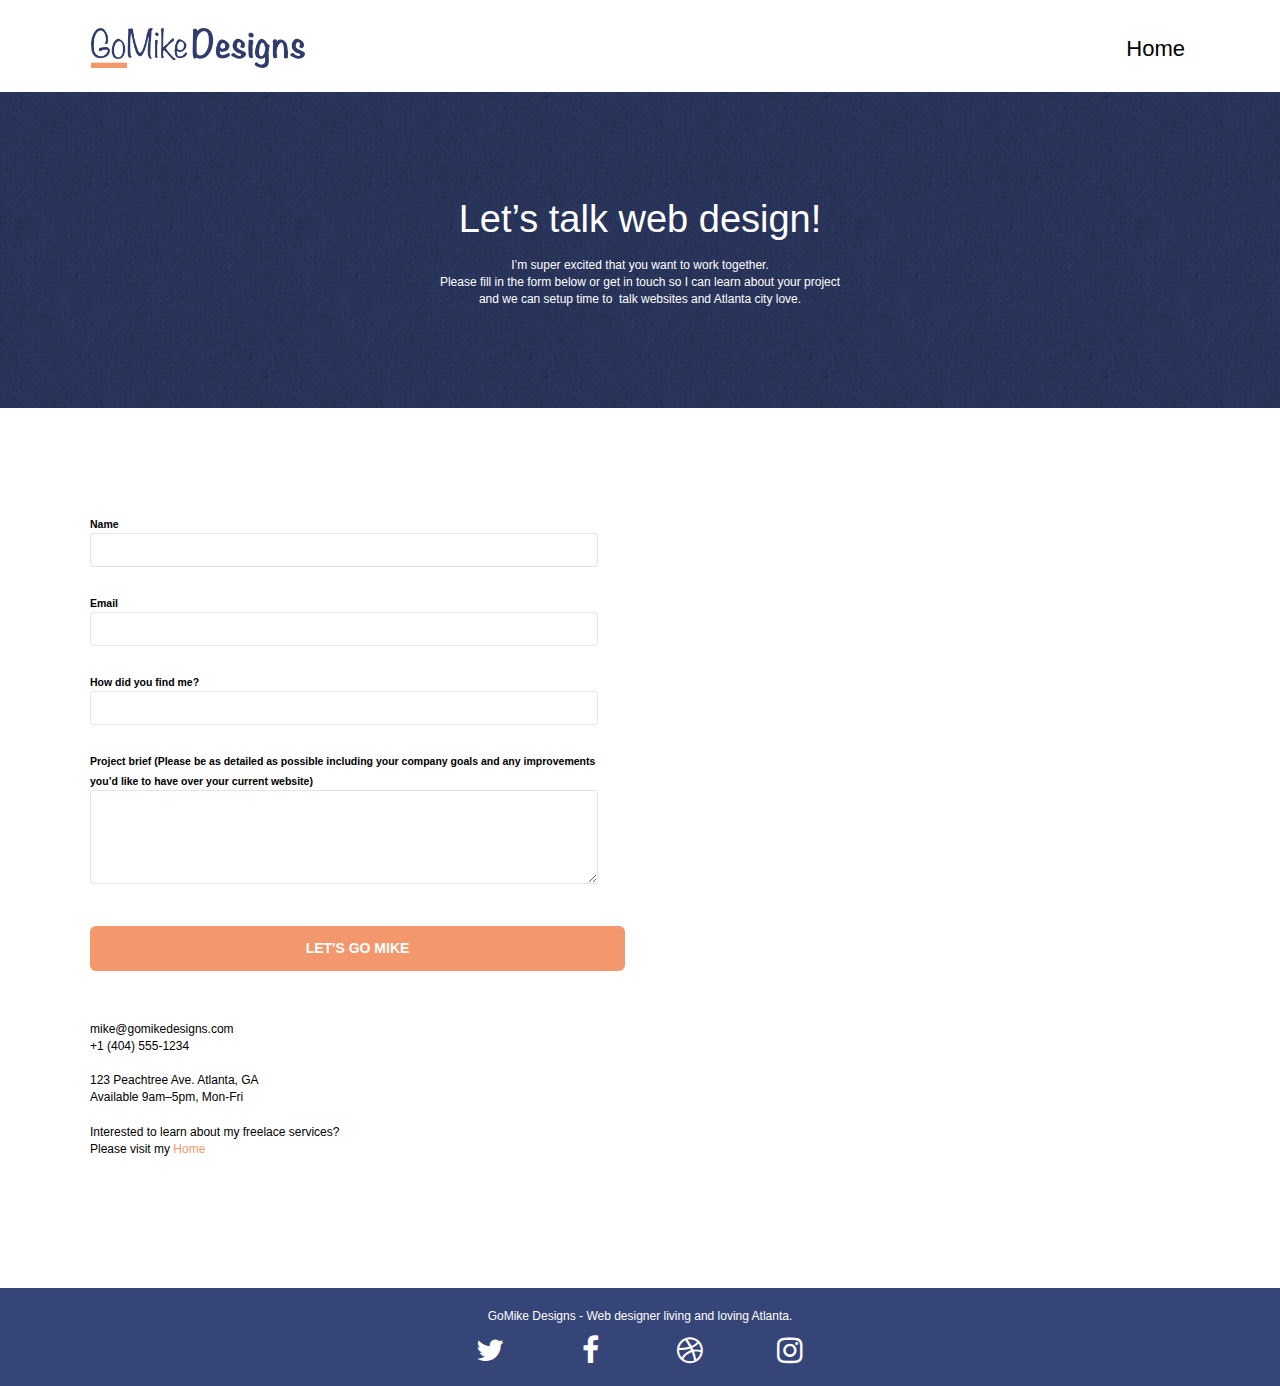
==== contact-page.html @ d65bc630 "Changed the second page name to contact-pag" ====
<!DOCTYPE html>
<html lang="en">
  <head>
    <meta charset="utf-8" />
    <meta name="keywords" content="" />
    <meta
      name="description"
      content="GoMike Design contact form - Let's talk web design!"
    />
    <meta
      name="viewport"
      content="width=device-width, initial-scale=1.0, viewport-fit=cover"
    />
    <link rel="shortcut icon" type="image/png" href="favicon.jpg" />
   
    <link rel="stylesheet" type="text/css" href="./css/bootstrap.css" />
    <link rel="stylesheet" type="text/css" href="style.css" />
    <link rel="stylesheet" type="text/css" href="./css/font-awesome.css" />
    <link rel="stylesheet" href="./css/font-awesome-defer.css" />
    <link rel="stylesheet" type="text/css" href="./css/et-line.css" />
    
    <script src="./js/jquery-2.1.0.js" defer></script>
    <script src="./js/bootstrap.js" defer></script>
    <script src="./js/blocs.js" defer></script>
    <script src="./js/jqBootstrapValidation.js" defer></script>
    <script src="./js/formHandler.js" defer></script>
    <title>Contacts</title>

    <!-- Analytics -->

    <!-- Analytics END -->
  </head>
  <body>
    <!-- Main container -->
    <div class="page-container">
      <!-- bloc-0 -->
      <div class="bloc bgc-white l-bloc" id="bloc-0">
        <div class="container bloc-sm">
          <nav class="navbar row">
            <div class="navbar-header">
              <a class="navbar-brand" href="index.html"
                ><img
                  src="img/atlanta%20web%20design%20logo.png"
                  alt="Go Mike Design logo"
                  height="40"
              /></a>
              <button
              id="nav-toggle"
              type="button"
              class="ui-navbar-toggle navbar-toggle"
              data-toggle="collapse"
              data-target=".navbar-1"
            >
              <span class="sr-only">Toggle navigation</span
              ><span class="icon-bar"></span><span class="icon-bar"></span
              ><span class="icon-bar"></span>
            </button>
            </div>
            <div class="collapse navbar-collapse navbar-1 special-dropdown-nav">
              <ul class="site-navigation contact-nav nav navbar-nav">
                <li>
                  <a class="page2-home-button" href="index.html">Home</a>
                </li>
              </ul>
            </div>
          </nav>
        </div>
      </div>
      <!-- bloc-0 END -->

      <!-- bloc-6 -->
      <div
        class="bloc bg-dots-bg bg-repeat bgc-dark-slate-blue d-bloc bloc-bg-texture texture-paper"
        id="bloc-6"
      >
        <div class="container bloc-lg">
          <div class="row">
            <div class="col-sm-12">
              <p class="text-center hero-bloc-text tc-white">
                Let&rsquo;s talk web design!
              </p>
              <p class="text-center mg-lg tc-white tight-width-whitespace">
                I&rsquo;m super excited that you want to work together.<br />Please
                fill in the form below or get in touch so I can learn about your
                project <br />and we can setup time to &nbsp;talk websites and
                Atlanta city love.
              </p>
            </div>
          </div>
        </div>
      </div>
      <!-- bloc-6 END -->

      <!-- bloc-7 -->
      <div class="bloc bgc-white l-bloc" id="bloc-7">
        <div class="container bloc-lg">
          <div class="row">
            <div class="col-sm-6 col-sm-6-contact">
              <form
                id="form_1"
                data-success-msg="Your message has been sent."
                data-fail-msg="Sorry it seems that our mail server is not responding, Sorry for the inconvenience!"
              >
                <div class="form-group">
                  <label class="label" for="name"> Name </label><br />
                  <input
                    type="text"
                    id="name"
                    class="form-control"
                    required
                  /><br />
                </div>
                <div class="form-group">
                  <label class="label" for="email"> Email </label><br />
                  <input
                    id="email"
                    class="form-control"
                    type="email"
                    required
                  /><br />
                </div>
                <div class="form-group">
                  <label class="label" for="how-did-you-find-me">
                    How did you find me? </label
                  ><br />
                  <input
                    class="form-control"
                    type="text"
                    required
                    id="how-did-you-find-me"
                  /><br />
                </div>
                <div class="form-group">
                  <label class="label" for="project-brief">
                    Project brief (Please be as detailed as possible including
                    your company goals and any improvements you&rsquo;d like to
                    have over your current website)<br /></label
                  ><textarea
                    id="project-brief"
                    class="form-control"
                    rows="4"
                    cols="50"
                    required
                  ></textarea
                  ><br />
                </div>
                <button
                  class="bloc-button btn btn-lg btn-block cta-hero btn-atomic-tangerine"
                  type="submit"
                >
                  Let's go Mike
                </button>
              </form>
            </div>
            <div class="col-sm-6 col-sm-6-contact">
              <p class="more-information">
                mike@gomikedesigns.com<br />+1 (404) 555-1234<br />
                <br />123 Peachtree Ave. Atlanta, GA<br />Available 9am–5pm,
                Mon-Fri <br />
                <br />Interested to learn about my freelace services?
                <br />Please visit my&nbsp;<a
                  class="ltc-atomic-tangerine"
                  href="index.html"
                  >Home</a
                >
              </p>
            </div>
          </div>
        </div>
      </div>
      <!-- bloc-7 END -->

      <!-- ScrollToTop Button -->
      <a class="topscroll-button"><span class="fa fa-chevron-up"></span></a>
      <!-- <i class="topscroll-button fa-solid fa-chevron-up">aosdjasdka;skd</i> -->
      <!-- ScrollToTop Button END-->

      <!-- Footer - bloc-8 -->
      <div class="bloc bgc-dark-slate-blue d-bloc" id="bloc-8">
        <div class="container bloc-sm">
          <div class="row">
            <div class="col-sm-12">
              <p class="text-center white">
                GoMike Designs - Web designer living and loving Atlanta.<br />
              </p>
              <div class="row row-no-gutters social">
                <div class="col-sm-3">
                  <div class="text-center">
                    <a class="social" href="index.html"
                      ><span class="fa fa-twitter icon-md"></span
                    ></a>
                  </div>
                </div>
                <div class="col-sm-3">
                  <div class="text-center">
                    <a class="social" href="index.html"
                      ><span class="fa fa-facebook icon-md"></span
                    ></a>
                  </div>
                </div>
                <div class="col-sm-3">
                  <div class="text-center">
                    <a class="social" href="index.html"
                      ><span class="fa fa-dribbble icon-md"></span
                    ></a>
                  </div>
                </div>
                <div class="col-sm-3">
                  <div class="text-center">
                    <a class="social" href="index.html"
                      ><span class="fa fa-instagram icon-md"></span
                    ></a>
                  </div>
                </div>
              </div>
              
            </div>
          </div>
        </div>
      </div>

                        </div>
          </div>
        </div>
      </div>
      <!-- Footer - bloc-8 END -->
    </div>
    <!-- Main container END -->
  </body>
</html>
---- style.css ----
* {
    box-sizing: border-box;
}

body {
    margin: 0;
    padding: 0;
    background: #FFF;
    overflow-x: hidden;
    -webkit-font-smoothing: antialiased;
    -moz-osx-font-smoothing: grayscale;

}

a,
button {
    transition: all .3s ease-in-out;
    outline: none !important;
    text-decoration: none;
}

/*******************************************************************/


a:hover {
    text-decoration: none;
    cursor: pointer;
}

#page-loading-blocs-notifaction {
    position: fixed;
    top: 0;
    bottom: 0;
    width: 100%;
    z-index: 100000;
    background: #FFFFFF url("img/pageload-spinner.gif") no-repeat center center;
}

.bloc {
    width: 100%;
    clear: both;
    background: 50% 50% no-repeat;
    padding: 0 50px;
    -webkit-background-size: cover;
    -moz-background-size: cover;
    -o-background-size: cover;
    background-size: cover;
    position: relative;
}

.bloc .container {
    padding-left: 0;
    padding-right: 0;
}

.bloc-lg {
    padding: 100px 50px;
}

.bloc-md {
    padding: 50px;
}

.bloc-sm {
    padding: 20px 50px;
}

.bg-center,
.bg-l-edge,
.bg-r-edge,
.bg-t-edge,
.bg-b-edge,
.bg-tl-edge,
.bg-bl-edge,
.bg-tr-edge,
.bg-br-edge,
.bg-repeat {
    -webkit-background-size: auto !important;
    -moz-background-size: auto !important;
    -o-background-size: auto !important;
    background-size: auto !important;
}

.bg-repeat {
    background: repeat;
}

.bg-t-edge {
    background: top no-repeat;
}

.bloc-bg-texture::before {
    content: "";
    background-size: 2px 2px;
    position: absolute;
    top: 0;
    bottom: 0;
    left: 0;
    right: 0;
}

.texture-paper::before {
    background: url("img/aecd7-gz9ng.webp");
    background-size: 280px 280px;
}

.b-parallax {
    background-attachment: fixed;
}

.d-bloc {
    color: white;
}

.d-bloc button:hover {
    color: rgba(255, 255, 255, .9);
}

.d-bloc .icon-round,
.d-bloc .icon-square,
.d-bloc .icon-rounded,
.d-bloc .icon-semi-rounded-a,
.d-bloc .icon-semi-rounded-b {
    border-color: rgba(255, 255, 255, .9);
}

.d-bloc .divider-h span {
    border-color: rgba(255, 255, 255, .2);
}

.d-bloc .a-btn,
.d-bloc .navbar a,
.d-bloc .navbar-brand,
.d-bloc a .icon-sm,
.d-bloc a .icon-md,
.d-bloc a .icon-lg,
.d-bloc a .icon-xl,
.d-bloc h1 a,
.d-bloc h2 a,
.d-bloc h3 a,
.d-bloc h4 a,
.d-bloc h5 a,
.d-bloc h6 a,
.d-bloc p a {
    color: white;
}

.d-bloc .a-btn:hover,
.d-bloc .navbar a:hover,
.d-bloc .navbar-brand:hover,
.d-bloc a:hover .icon-sm,
.d-bloc a:hover .icon-md,
.d-bloc a:hover .icon-lg,
.d-bloc a:hover .icon-xl,
.d-bloc h1 a:hover,
.d-bloc h2 a:hover,
.d-bloc h3 a:hover,
.d-bloc h4 a:hover,
.d-bloc h5 a:hover,
.d-bloc h6 a:hover,
.d-bloc p a:hover {
    color: rgba(255, 255, 255, 1);
}

.d-bloc .navbar-toggle .icon-bar {
    background: rgba(255, 255, 255, 1);
}

.d-bloc .btn-wire,
.d-bloc .btn-wire:hover {
    color: rgba(255, 255, 255, 1);
    border-color: rgba(255, 255, 255, 1);
}

.d-bloc .panel {
    color: rgba(0, 0, 0, .5);
}

.d-bloc .panel button:hover {
    color: rgba(0, 0, 0, .7);
}

.d-bloc .panel icon {
    border-color: rgba(0, 0, 0, .7);
}

.d-bloc .panel .divider-h span {
    border-color: rgba(0, 0, 0, .1);
}

.d-bloc .panel .a-btn {
    color: rgba(0, 0, 0, .6);
}

.d-bloc .panel .a-btn:hover {
    color: rgba(0, 0, 0, 1);
}

.d-bloc .panel .btn-wire,
.d-bloc .panel .btn-wire:hover {
    color: rgba(0, 0, 0, .7);
    border-color: rgba(0, 0, 0, .3);
}

.d-bloc .panel,
.l-bloc {
    color: rgba(0, 0, 0, .5);
}

.d-bloc .panel button:hover,
.l-bloc button:hover {
    color: rgba(0, 0, 0, .7);
}

.l-bloc .icon-round,
.l-bloc .icon-square,
.l-bloc .icon-rounded,
.l-bloc .icon-semi-rounded-a,
.l-bloc .icon-semi-rounded-b {
    border-color: rgba(0, 0, 0, .7);
}

.d-bloc .panel .divider-h span,
.l-bloc .divider-h span {
    border-color: rgba(0, 0, 0, .1);
}

.d-bloc .panel .a-btn,
.l-bloc .a-btn,
.l-bloc .navbar a,
.l-bloc .navbar-brand,
.l-bloc a .icon-sm,
.l-bloc a .icon-md,
.l-bloc a .icon-lg,
.l-bloc a .icon-xl,
.l-bloc h1 a,
.l-bloc h2 a,
.l-bloc h3 a,
.l-bloc h4 a,
.l-bloc h5 a,
.l-bloc h6 a,
.l-bloc p a {
    color: rgba(0, 0, 0, .6);
}

.d-bloc .panel .a-btn:hover,
.l-bloc .a-btn:hover,
.l-bloc .navbar a:hover,
.l-bloc .navbar-brand:hover,
.l-bloc a:hover .icon-sm,
.l-bloc a:hover .icon-md,
.l-bloc a:hover .icon-lg,
.l-bloc a:hover .icon-xl,
.l-bloc h1 a:hover,
.l-bloc h2 a:hover,
.l-bloc h3 a:hover,
.l-bloc h4 a:hover,
.l-bloc h5 a:hover,
.l-bloc h6 a:hover,
.l-bloc p a:hover {
    color: rgba(0, 0, 0, 1);
}

.l-bloc .navbar-toggle .icon-bar {
    color: rgba(0, 0, 0, .6);
}

.d-bloc .panel .btn-wire,
.d-bloc .panel .btn-wire:hover,
.l-bloc .btn-wire,
.l-bloc .btn-wire:hover {
    color: rgba(0, 0, 0, .7);
    border-color: rgba(0, 0, 0, .3);
}

.voffset {
    margin-top: 30px;
}

.voffset-lg {
    margin-top: 80px;
}

.row-no-gutters {
    margin-right: 0;
    margin-left: 0;
    display: flex;
    justify-content: space-around;
}

.row.row-no-gutters>[class^="col-"],
.row.row-no-gutters>[class*=" col-"] {
    padding-right: 0;
    padding-left: 0;

}

#bloc-2-services p {
    font-size: 11px;
    color: black !important;

    /******************************************************/
}

blockquote {
    border: 0px;
    font-style: italic;
}

.quote,
.quote-autor {
    font-size: 14px !important;
}

.navbar {
    margin-bottom: 0;
    z-index: 1;
}

.navbar-brand {
    height: auto;
    padding: 3px 15px;
    font-size: 25px;
    font-weight: normal;
    font-weight: 600;
    line-height: 44px;
}

.navbar-brand img {
    max-height: 200px;
    margin: 0 5px 0 0;
    display: inline;
}

.navbar-brand img[src$=svg] {
    min-width: 100px;
}

.nav-center .navbar-brand img {
    margin: 0;
}

.navbar .nav {
    padding-top: 2px;
    margin-right: -16px;
    float: right;
    z-index: 1;
}

.nav>li {
    float: left;
    margin-top: 4px;
    font-size: 16px;
}

.navbar-nav .open .dropdown-menu>li>a {
    text-align: inherit;
}

.nav>li a:hover,
.nav>li a:focus {
    background: transparent;
}

.navbar-toggle {
    margin: 10px 10px 0 0;
    border: 0px;
}

.navbar-toggle:hover {
    background: transparent !important;
}

.navbar-toggle .icon-bar {
    background-color: rgba(0, 0, 0, .5);
    width: 26px;
}

.nav-invert .navbar .nav {
    float: left;
}

.nav-invert .navbar-header,
.nav-invert .navbar-brand {
    float: right;
    position: relative;
    z-index: 2;
}

.contact-nav {
    list-style: none;
}

@media (min-width: 768px) {


    .site-navigation {
        position: absolute;
        top: 50%;
        right: 20px;
        transform: translate(0, -50%);
        -webkit-transform: translateY(-50%);
    }

    .nav>li .dropdown-menu a,
    .nav>li .dropdown-menu a:hover {
        color: #484848;
    }

    .navbar-nav>li>a {
        color: black !important;
        font-size: 22px;

    }


    .nav-invert .site-navigation {
        left: 0;
        right: 0;
    }

    .nav-center {
        text-align: center;
    }

    .nav-center .navbar-header {
        width: 100%;
    }

    .nav-center .navbar-header,
    .nav-center .navbar-brand,
    .nav-center .nav>li {
        float: none;
        display: inline-block;
    }

    .nav-center .site-navigation {
        position: relative;
        width: 100%;
        right: 0;
        margin-right: 0px;
        margin-top: 20px;

    }

    .nav-center.mini-nav .navbar-toggle {
        float: none;
        margin: 10px auto 0;
    }
}

.nav>li>.dropdown a {
    background: none !important;
    display: block;
    padding: 14px 15px;
}

nav .caret {
    margin: 0 5px;
}

.dropdown-menu .dropdown-menu {
    top: -8px;
    left: 100%;
}

.dropdown-menu .dropmenu-flow-right {
    top: 100%;
    left: 0;
    margin-left: -1px;
    border-top-left-radius: 0;
    border-top-right-radius: 0;
}

.dropdown-menu .dropdown span {
    border: 4px solid black;
    border-top-color: transparent;
    border-right-color: transparent;
    border-bottom-color: transparent;
    margin: 6px -5px 0 0 !important;
    float: right;
}

.mg-md {
    margin-top: 10px;
    margin-bottom: 20px;
}

.mg-lg {
    margin-top: 10px;
    margin-bottom: 40px;
}

.btn {
    margin: 0 5px 5px 0;
}

.btn.pull-right {
    margin: 0 0 5px 5px;
}

.btn-d,
.btn-d:hover,
.btn-d:focus {
    color: #FFF;
    background: rgba(0, 0, 0, .3);
}

button {
    outline: none !important;
}

.btn-rd {
    border-radius: 40px;
}

.btn-clean {
    border: 1px solid rgba(0, 0, 0, .08);
    border-bottom-color: rgba(0, 0, 0, .1);
    text-shadow: 0 1px 0 rgba(0, 0, 1, .1);
    box-shadow: 0 1px 3px rgba(0, 0, 1, .25), inset 0 1px 0 0 rgba(255, 255, 255, .15);
}

.icon-md {
    font-size: 30px !important;
}

.icon-lg {
    font-size: 60px !important;
}

.sm-shadow {
    text-shadow: 0 1px 2px rgba(0, 0, 0, .3);
}

.panel-sq,
.panel-sq .panel-heading,
.panel-sq .panel-footer {
    border-radius: 0;
}

.panel-rd {
    border-radius: 30px;
}

.panel-rd .panel-heading {
    border-radius: 29px 29px 0 0;
}

.panel-rd .panel-footer {
    border-radius: 0 0 29px 29px;
}

.form-control {
    border-color: rgba(0, 0, 0, .1);
    box-shadow: none;
}

.scrollToTop {
    width: 40px;
    height: 40px;
    position: fixed;
    bottom: 20px;
    right: 20px;
    opacity: 0;
    z-index: 500;
    transition: all .3s ease-in-out;
}

.scrollToTop span {
    margin-top: 6px;
}

.showScrollTop {
    font-size: 14px;
    opacity: 1;
}

a[data-lightbox] {
    position: relative;
    display: block;
    text-align: center;
}

a[data-lightbox]:hover::before {
    content: "+";
    font-family: "HelveticaNeue-Light", "Helvetica Neue Light", "Helvetica Neue", Helvetica, Arial;
    font-size: 32px;
    width: 50px;
    height: 50px;
    margin-left: -25px;
    border-radius: 50%;
    background: rgba(0, 0, 0, .6);
    color: #FFF;
    font-weight: 100;
    z-index: 1;
    position: absolute;
    top: 50%;
    transform: translateY(-50%);
    -webkit-transform: translateY(-50%);
}

a[data-lightbox]:hover img {
    opacity: 0.6;
    -webkit-animation-fill-mode: none;
    animation-fill-mode: none;
}

#lightbox-modal {
    display: flex;
    align-items: center;
}

#lightbox-modal .modal-dialog {
    width: 90%;
    max-width: 900px;
    margin: 0 auto 0;
}

#lightbox-modal .modal-dialog img {
    max-height: 90vh;
    margin: 0 auto;
}

.lightbox-caption {
    padding: 20px;
    color: #FFF;
    background: rgba(0, 0, 0, .5);
    position: absolute;
    left: 15px;
    right: 15px;
    bottom: 5px;
}

.close-lightbox {
    color: #FFF;
    font-size: 30px;
    position: absolute;
    top: 20px;
    right: 20px;
    z-index: 20;
    background: rgba(0, 0, 0, .5);
    border: none;
    line-height: 30px;
    padding: 0 9px 5px;
    opacity: 0.3;
}

.close-lightbox:hover,
.next-lightbox:hover,
.prev-lightbox:hover {
    opacity: 1.0;
    color: #FFF;
}

.next-lightbox,
.prev-lightbox {
    font-size: 20px;
    color: rgba(255, 255, 255, .9);
    background: rgba(0, 0, 0, .5);
    transition: all .2s ease-in-out;
    position: absolute;
    top: 45%;
    z-index: 1;
    opacity: 0.4;
}

.next-lightbox {
    padding: 6px 8px 1px 13px;
    right: 25px;
}

.prev-lightbox {
    padding: 6px 13px 1px 10px;
    left: 25px;
}

.snapshot-lb .modal-body {
    padding-bottom: 45px;
}

.snapshot-lb .lightbox-caption {
    padding: 0;
    color: rgba(0, 0, 0, .5);
    background: none;
}

h1,
h2,
h3,
h4,
h5,
h6,
p,
label,
.btn,
a {
    font-family: "helvetica";
    font-weight: 400;
    color: white !important;
}

.container {
    max-width: 1100px;
}

.hero-bloc-text {
    font-size: 38px;
}

.hero-bloc-text-sub {
    font-size: 36px;
}

.statement-bloc-text {
    line-height: 26px;
    font-style: italic;
    font-size: 20px;
    text-align: center;
    font-weight: lighter;
    max-width: 520px;
    margin: auto auto auto auto;
}

p {
    font-size: 12px;
}

.tight-width-whitespace {
    max-width: 600px;
    margin: auto auto auto auto;
}

.h1 {
    font-size: 20px;
    font-family: "Open Sans";
}

.cta-hero {
    margin-top: 22px;
    color: #FFFFFF !important;
    text-transform: uppercase;
    padding: 12px 28px 12px 28px;
    font-size: 1.0em;
    font-weight: 700;
}

.social {
    max-width: 400px;
    margin: auto auto auto auto;
}

h2 {
    font-size: 22px;
    line-height: 1.4em;
}

h3 {
    font-size: 15px;
    text-transform: uppercase;
    font-weight: 700;
    color: #333333 !important;
}

.med-width-whitespace {
    max-width: 800px;
    margin: auto auto auto auto;
    box-shadow: 0px 0px 0px #000000;
}

h1 {
    color: #333333 !important;
}

h4 {
    color: #333333 !important;
}

.icons {
    margin-bottom: 14px;
    margin-top: 24px;
}

.white {
    color: #FFFFFF !important;
    text-align: center;
}

.portfolio-thumb {
    margin-bottom: 24px;
}

.portfolio-row {
    margin-bottom: 44px;
    margin-top: 50px;
}

.avatar {
    box-shadow: 0px 4px 9px rgba(0, 0, 0, 0.3);
}

.black-background {
    background-color: rgba(35, 31, 32, 0.7);
    padding: 40px 40px 40px 40px;
}

.bold-link {
    font-weight: 900;
    text-decoration: underline !important;
}

.service-header {
    font-size: 15px;
    font-weight: 700;
    text-transform: uppercase;
    color: black !important;
}

.bgc-white {
    background-color: #FFFFFF;
}

.bgc-dark-slate-blue {
    background-color: #364577;
}

.bgc-atomic-tangerine {
    background-color: #F3976C;
}

.tc-white {
    color: white !important;
}

.btn-atomic-tangerine {
    background: #F3976C;
    color: #FFFFFF !important;
}

.btn-atomic-tangerine:hover {
    background: #c27956 !important;
    color: #FFFFFF !important;
}

.ltc-white {
    color: #FFFFFF !important;
}

.ltc-white:hover {
    color: #cccccc !important;
}

.ltc-atomic-tangerine {
    color: #F3976C !important;
}

.ltc-atomic-tangerine:hover {
    color: #c27956 !important;
}

.icon-dark-slate-blue {
    color: #364577 !important;
    border-color: #364577 !important;
}

.bg-dots-bg {
    background-image: url("img/dots-bg.png");
}

.bg-lines-h2-bg {
    background-image: url("img/lines-h2-bg.png");
}

.bg-atlanta-20made-20sign {
    background-image: url("img/atlanta\ made\ sign-webp.webp");
}

.bg-atlanta-20made-20sign-20orange {
    background-image: url("img/atlanta\ made\ sign\ orange-upgraded.webp");
}

@media (max-width: 1024px) {
    .bloc {
        padding-left: 20px;
        padding-right: 20px;
    }

    .bloc.full-width-bloc,
    .bloc-tile-2.full-width-bloc .container,
    .bloc-tile-3.full-width-bloc .container,
    .bloc-tile-4.full-width-bloc .container {
        padding-left: 0;
        padding-right: 0;
    }
}

@media (max-width: 992px) and (min-width: 768px) {
    .navbar .nav {
        max-width: 80%
    }

    .nav-center.navbar .nav {
        max-width: 100%
    }
}

@media only screen and (min-width: 768px) and (max-width: 1024px) and (orientation: landscape) {
    .b-parallax {
        background-attachment: scroll;
    }
}

@media only screen and (min-width: 1024px) and (max-width: 1366px) and (-webkit-min-device-pixel-ratio: 1.5) {
    .b-parallax {
        background-attachment: scroll;
    }
}

@media (max-width: 991px) {
    .container {
        width: 100%;
    }

    .b-parallax {
        background-attachment: scroll;
    }

    .page-container,
    #hero-bloc {
        overflow-x: hidden;
        position: relative;
    }

    /* .bloc {
        padding-left: env(safe-area-inset-left);
        padding-right: env(safe-area-inset-right);
    } */

    .bloc-group,
    .bloc-group .bloc {
        display: block;
        width: 100%;
    }

    /* .bloc-fill-screen .fill-bloc-top-edge,
    .bloc-fill-screen .fill-bloc-bottom-edge {
        padding: 0 20px;
        padding-left: env(safe-area-inset-left);
        padding-right: env(safe-area-inset-right);
    } */
}

@media (max-width: 767px) {
    .page-container {
        overflow-x: hidden;
        position: relative;
    }

    .page2-home-button {
        color: black !important;
    }

    h1,
    h2,
    h3,
    h4,
    h5,
    h6,
    p,
    #disqus_thread {
        padding-left: 10px !important;
        padding-right: 10px !important;
    }

    .b-parallax {
        background-attachment: scroll;
    }

    .navbar .nav {
        padding-top: 0;
        border-top: 1px solid rgba(0, 0, 0, .2);
        float: none !important;
    }

    .navbar.row {
        margin-left: 0;
        margin-right: 0;
    }

    .site-navigation {
        position: inherit;
        transform: none;
        -webkit-transform: none;
        -ms-transform: none;
    }

    .nav>li {
        margin-top: 0;
        border-bottom: 1px solid rgba(0, 0, 0, .1);
        background: rgba(0, 0, 0, .05);
        text-align: left;
        padding-left: 15px;
        width: 100%;
    }

    .nav>li:hover {
        background: rgba(0, 0, 0, .08);
    }

    .dropdown .dropdown a .caret {
        float: none;
        margin: 5px 0 0 10px !important;
        border: 4px solid black;
        border-bottom-color: transparent;
        border-right-color: transparent;
        border-left-color: transparent;
    }

    #hero-bloc .navbar .nav {
        background: rgba(0, 0, 0, .8);
    }

    #hero-bloc .navbar .nav a {
        color: rgba(255, 255, 255, .6);
    }

    .hero {
        padding: 50px 0;
    }

    .hero-nav {
        left: -1px;
        right: -1px;
    }

    .navbar-collapse {
        padding: 0;
        overflow-x: hidden;
        -webkit-box-shadow: none;
        box-shadow: none;
    }

    .navbar-brand img {
        max-height: 40px;
        width: auto;
    }

    .nav-invert .navbar-header {
        float: none;
        width: 100%;
    }

    .nav-invert .navbar-toggle {
        float: left;
        margin-left: 10px;
    }

    .bloc {
        padding-left: 0;
        padding-right: 0;
    }

    .bloc-xxl,
    .bloc-xl,
    .bloc-lg {
        padding: 40px 0;
    }

    .bloc-sm,
    .bloc-md {
        padding-left: 0;
        padding-right: 0;
    }

    .bloc-tile-2 .container,
    .bloc-tile-3 .container,
    .bloc-tile-4 .container,
    .bloc-fill-screen .fill-bloc-top-edge,
    .bloc-fill-screen .fill-bloc-bottom-edge {
        padding-left: 0;
        padding-right: 0;
    }

    .a-block {
        padding: 0 10px;
    }

    .btn-dwn {
        display: none;
    }

    .voffset {
        margin-top: 5px;
    }

    .voffset-md {
        margin-top: 20px;
    }

    .voffset-lg {
        margin-top: 30px;
    }

    form {
        padding: 5px;
    }

    .close-lightbox {
        display: inline-block;
    }

    .blocsapp-device-iphone5 {
        background-size: 216px 425px;
        padding-top: 60px;
        width: 216px;
        height: 425px;
    }

    .blocsapp-device-iphone5 img {
        width: 180px;
        height: 320px;
    }
}

@media (max-width: 400px) {
    .bloc {
        padding-left: 0;
        padding-right: 0;
    }
}

@media (max-width: 767px) {
    .bloc-mob-center-text {
        text-align: center;
    }
}

.previous-work,
.heading-paragraph {
    color: black !important;
    font-size: 37px !important;
}



.go-black {
    color: black !important;
}

.gomike-logo {
    width: 215px !important;
    height: 40px !important;
}

.mike-avatar {
    width: 100px;
    height: 103px;
}

.img-dog,
.img-muffins,
.img-photography,
.img-legal {
    width: 270px;
    height: 270px;
}

.label {
    color: black !important;
    white-space: normal;
    padding: 0px;
}


.form-group {
    margin: 5px 0px;
    max-width: 95%;
}

.img-container {
    text-align: -webkit-center !important;
}

.more-information {
    color: black !important;
    margin-top: 50px !important;
}

.col-sm-6-contact {
    float: none;
}
---- css/et-line.css ----
@font-face {
    font-family: et-line;
    src: url(../fonts/et-line.eot);
    src: url(../fonts/et-line.eot?#iefix) format('embedded-opentype'), url(../fonts/et-line.woff) format('woff'), url(../fonts/et-line.ttf) format('truetype'), url(../fonts/et-line.svg#et-line) format('svg');
    font-weight: 400;
    font-style: normal;
    font-display: swap;
}

.et-icon-adjustments,
.et-icon-alarmclock,
.et-icon-anchor,
.et-icon-aperture,
.et-icon-attachment,
.et-icon-bargraph,
.et-icon-basket,
.et-icon-beaker,
.et-icon-bike,
.et-icon-book-open,
.et-icon-briefcase,
.et-icon-browser,
.et-icon-calendar,
.et-icon-camera,
.et-icon-caution,
.et-icon-chat,
.et-icon-circle-compass,
.et-icon-clipboard,
.et-icon-clock,
.et-icon-cloud,
.et-icon-compass,
.et-icon-desktop,
.et-icon-dial,
.et-icon-document,
.et-icon-documents,
.et-icon-download,
.et-icon-dribbble,
.et-icon-edit,
.et-icon-envelope,
.et-icon-expand,
.et-icon-facebook,
.et-icon-flag,
.et-icon-focus,
.et-icon-gears,
.et-icon-genius,
.et-icon-gift,
.et-icon-global,
.et-icon-globe,
.et-icon-googleplus,
.et-icon-grid,
.et-icon-happy,
.et-icon-hazardous,
.et-icon-heart,
.et-icon-hotairballoon,
.et-icon-hourglass,
.et-icon-key,
.et-icon-laptop,
.et-icon-layers,
.et-icon-lifesaver,
.et-icon-lightbulb,
.et-icon-linegraph,
.et-icon-linkedin,
.et-icon-lock,
.et-icon-magnifying-glass,
.et-icon-map,
.et-icon-map-pin,
.et-icon-megaphone,
.et-icon-mic,
.et-icon-mobile,
.et-icon-newspaper,
.et-icon-notebook,
.et-icon-paintbrush,
.et-icon-paperclip,
.et-icon-pencil,
.et-icon-phone,
.et-icon-picture,
.et-icon-pictures,
.et-icon-piechart,
.et-icon-presentation,
.et-icon-pricetags,
.et-icon-printer,
.et-icon-profile-female,
.et-icon-profile-male,
.et-icon-puzzle,
.et-icon-quote,
.et-icon-recycle,
.et-icon-refresh,
.et-icon-ribbon,
.et-icon-rss,
.et-icon-sad,
.et-icon-scissors,
.et-icon-scope,
.et-icon-search,
.et-icon-shield,
.et-icon-speedometer,
.et-icon-strategy,
.et-icon-streetsign,
.et-icon-tablet,
.et-icon-target,
.et-icon-telescope,
.et-icon-toolbox,
.et-icon-tools,
.et-icon-tools-2,
.et-icon-trophy,
.et-icon-tumblr,
.et-icon-twitter,
.et-icon-upload,
.et-icon-video,
.et-icon-wallet,
.et-icon-wine {
    font-family: et-line;
    speak: none;
    font-style: normal;
    font-weight: 400;
    font-variant: normal;
    text-transform: none;
    line-height: 1;
    -webkit-font-smoothing: antialiased;
    -moz-osx-font-smoothing: grayscale;
    display: inline-block
}

.et-icon-mobile:before {
    content: "\e000"
}

.et-icon-laptop:before {
    content: "\e001"
}

.et-icon-desktop:before {
    content: "\e002"
}

.et-icon-tablet:before {
    content: "\e003"
}

.et-icon-phone:before {
    content: "\e004"
}

.et-icon-document:before {
    content: "\e005"
}

.et-icon-documents:before {
    content: "\e006"
}

.et-icon-search:before {
    content: "\e007"
}

.et-icon-clipboard:before {
    content: "\e008"
}

.et-icon-newspaper:before {
    content: "\e009"
}

.et-icon-notebook:before {
    content: "\e00a"
}

.et-icon-book-open:before {
    content: "\e00b"
}

.et-icon-browser:before {
    content: "\e00c"
}

.et-icon-calendar:before {
    content: "\e00d"
}

.et-icon-presentation:before {
    content: "\e00e"
}

.et-icon-picture:before {
    content: "\e00f"
}

.et-icon-pictures:before {
    content: "\e010"
}

.et-icon-video:before {
    content: "\e011"
}

.et-icon-camera:before {
    content: "\e012"
}

.et-icon-printer:before {
    content: "\e013"
}

.et-icon-toolbox:before {
    content: "\e014"
}

.et-icon-briefcase:before {
    content: "\e015"
}

.et-icon-wallet:before {
    content: "\e016"
}

.et-icon-gift:before {
    content: "\e017"
}

.et-icon-bargraph:before {
    content: "\e018"
}

.et-icon-grid:before {
    content: "\e019"
}

.et-icon-expand:before {
    content: "\e01a"
}

.et-icon-focus:before {
    content: "\e01b"
}

.et-icon-edit:before {
    content: "\e01c"
}

.et-icon-adjustments:before {
    content: "\e01d"
}

.et-icon-ribbon:before {
    content: "\e01e"
}

.et-icon-hourglass:before {
    content: "\e01f"
}

.et-icon-lock:before {
    content: "\e020"
}

.et-icon-megaphone:before {
    content: "\e021"
}

.et-icon-shield:before {
    content: "\e022"
}

.et-icon-trophy:before {
    content: "\e023"
}

.et-icon-flag:before {
    content: "\e024"
}

.et-icon-map:before {
    content: "\e025"
}

.et-icon-puzzle:before {
    content: "\e026"
}

.et-icon-basket:before {
    content: "\e027"
}

.et-icon-envelope:before {
    content: "\e028"
}

.et-icon-streetsign:before {
    content: "\e029"
}

.et-icon-telescope:before {
    content: "\e02a"
}

.et-icon-gears:before {
    content: "\e02b"
}

.et-icon-key:before {
    content: "\e02c"
}

.et-icon-paperclip:before {
    content: "\e02d"
}

.et-icon-attachment:before {
    content: "\e02e"
}

.et-icon-pricetags:before {
    content: "\e02f"
}

.et-icon-lightbulb:before {
    content: "\e030"
}

.et-icon-layers:before {
    content: "\e031"
}

.et-icon-pencil:before {
    content: "\e032"
}

.et-icon-tools:before {
    content: "\e033"
}

.et-icon-tools-2:before {
    content: "\e034"
}

.et-icon-scissors:before {
    content: "\e035"
}

.et-icon-paintbrush:before {
    content: "\e036"
}

.et-icon-magnifying-glass:before {
    content: "\e037"
}

.et-icon-circle-compass:before {
    content: "\e038"
}

.et-icon-linegraph:before {
    content: "\e039"
}

.et-icon-mic:before {
    content: "\e03a"
}

.et-icon-strategy:before {
    content: "\e03b"
}

.et-icon-beaker:before {
    content: "\e03c"
}

.et-icon-caution:before {
    content: "\e03d"
}

.et-icon-recycle:before {
    content: "\e03e"
}

.et-icon-anchor:before {
    content: "\e03f"
}

.et-icon-profile-male:before {
    content: "\e040"
}

.et-icon-profile-female:before {
    content: "\e041"
}

.et-icon-bike:before {
    content: "\e042"
}

.et-icon-wine:before {
    content: "\e043"
}

.et-icon-hotairballoon:before {
    content: "\e044"
}

.et-icon-globe:before {
    content: "\e045"
}

.et-icon-genius:before {
    content: "\e046"
}

.et-icon-map-pin:before {
    content: "\e047"
}

.et-icon-dial:before {
    content: "\e048"
}

.et-icon-chat:before {
    content: "\e049"
}

.et-icon-heart:before {
    content: "\e04a"
}

.et-icon-cloud:before {
    content: "\e04b"
}

.et-icon-upload:before {
    content: "\e04c"
}

.et-icon-download:before {
    content: "\e04d"
}

.et-icon-target:before {
    content: "\e04e"
}

.et-icon-hazardous:before {
    content: "\e04f"
}

.et-icon-piechart:before {
    content: "\e050"
}

.et-icon-speedometer:before {
    content: "\e051"
}

.et-icon-global:before {
    content: "\e052"
}

.et-icon-compass:before {
    content: "\e053"
}

.et-icon-lifesaver:before {
    content: "\e054"
}

.et-icon-clock:before {
    content: "\e055"
}

.et-icon-aperture:before {
    content: "\e056"
}

.et-icon-quote:before {
    content: "\e057"
}

.et-icon-scope:before {
    content: "\e058"
}

.et-icon-alarmclock:before {
    content: "\e059"
}

.et-icon-refresh:before {
    content: "\e05a"
}

.et-icon-happy:before {
    content: "\e05b"
}

.et-icon-sad:before {
    content: "\e05c"
}

.et-icon-facebook:before {
    content: "\e05d"
}

.et-icon-twitter:before {
    content: "\e05e"
}

.et-icon-googleplus:before {
    content: "\e05f"
}

.et-icon-rss:before {
    content: "\e060"
}

.et-icon-tumblr:before {
    content: "\e061"
}

.et-icon-linkedin:before {
    content: "\e062"
}

.et-icon-dribbble:before {
    content: "\e063"
}
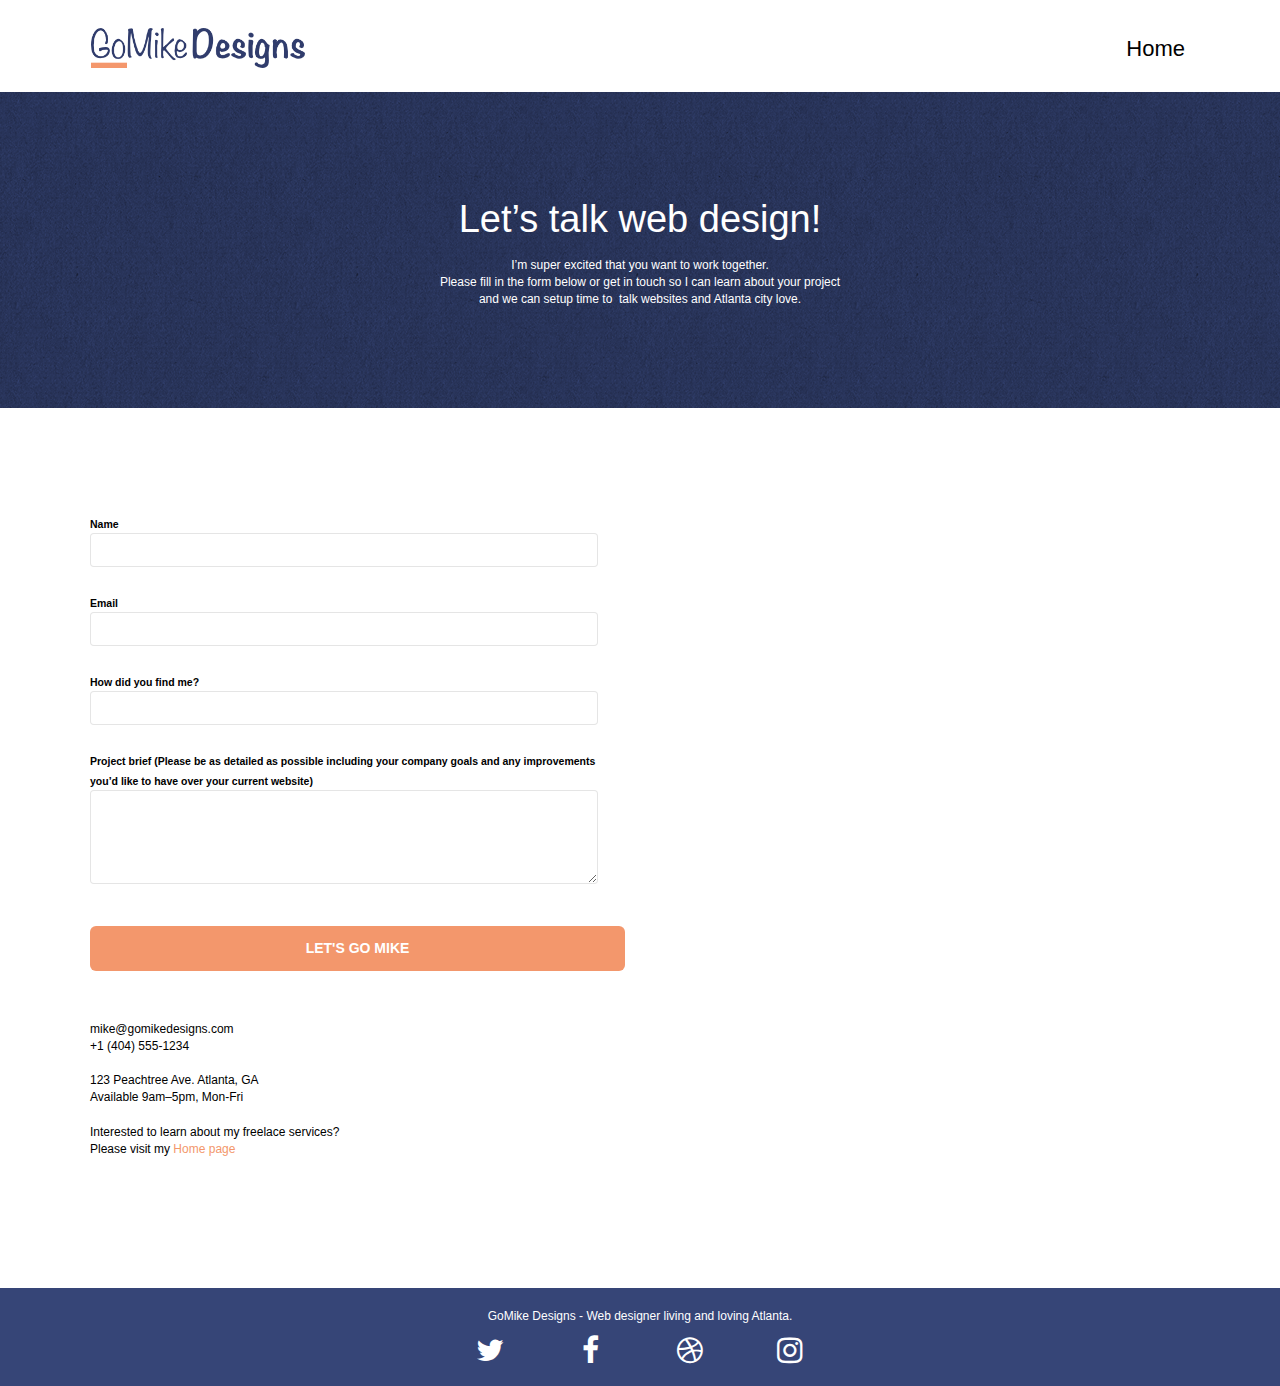
==== commit 8cf9ab8d: "Link button name of more information changed" ====
--- a/contact-page.html
+++ b/contact-page.html
@@ -161,7 +161,7 @@
                 <br />Please visit my&nbsp;<a
                   class="ltc-atomic-tangerine"
                   href="index.html"
-                  >Home</a
+                  >Home page</a
                 >
               </p>
             </div>
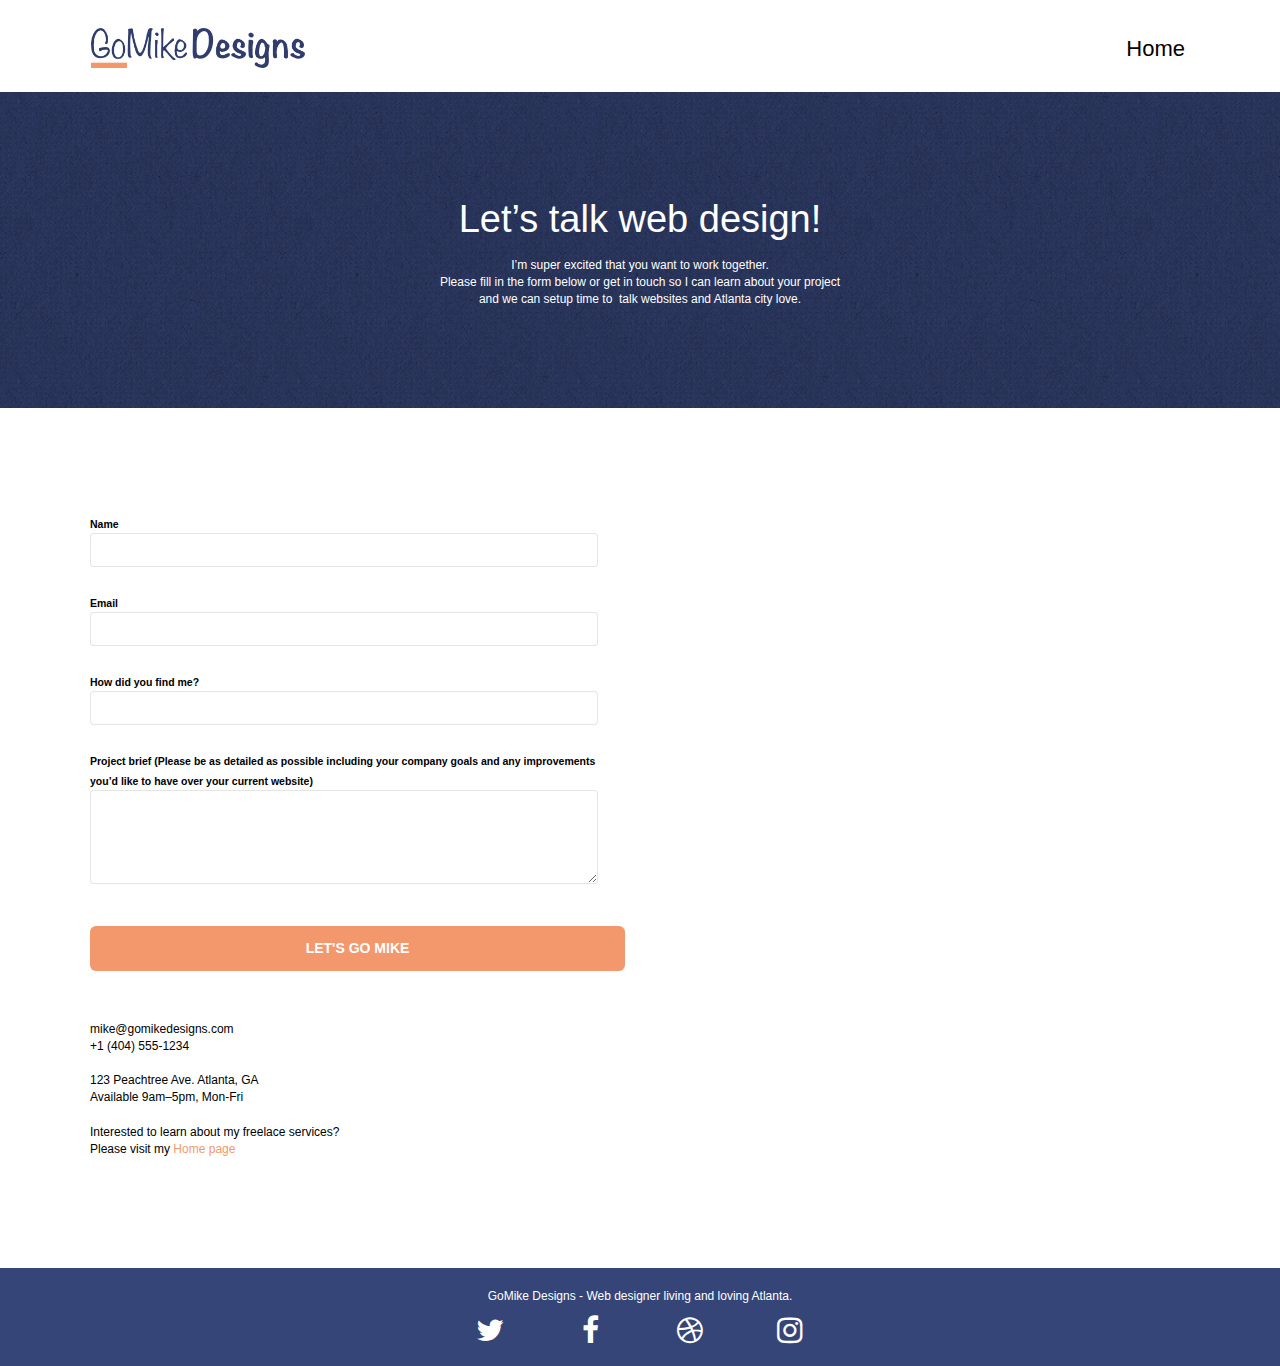
==== commit b267636e: "SEO optimized" ====
--- a/contact-page.html
+++ b/contact-page.html
@@ -171,7 +171,7 @@
       <!-- bloc-7 END -->
 
       <!-- ScrollToTop Button -->
-      <a class="topscroll-button"><span class="fa fa-chevron-up"></span></a>
+      <!-- <a class="topscroll-button">Scroll to top<span class="fa fa-chevron-up"></span></a> -->
       <!-- <i class="topscroll-button fa-solid fa-chevron-up">aosdjasdka;skd</i> -->
       <!-- ScrollToTop Button END-->
 
